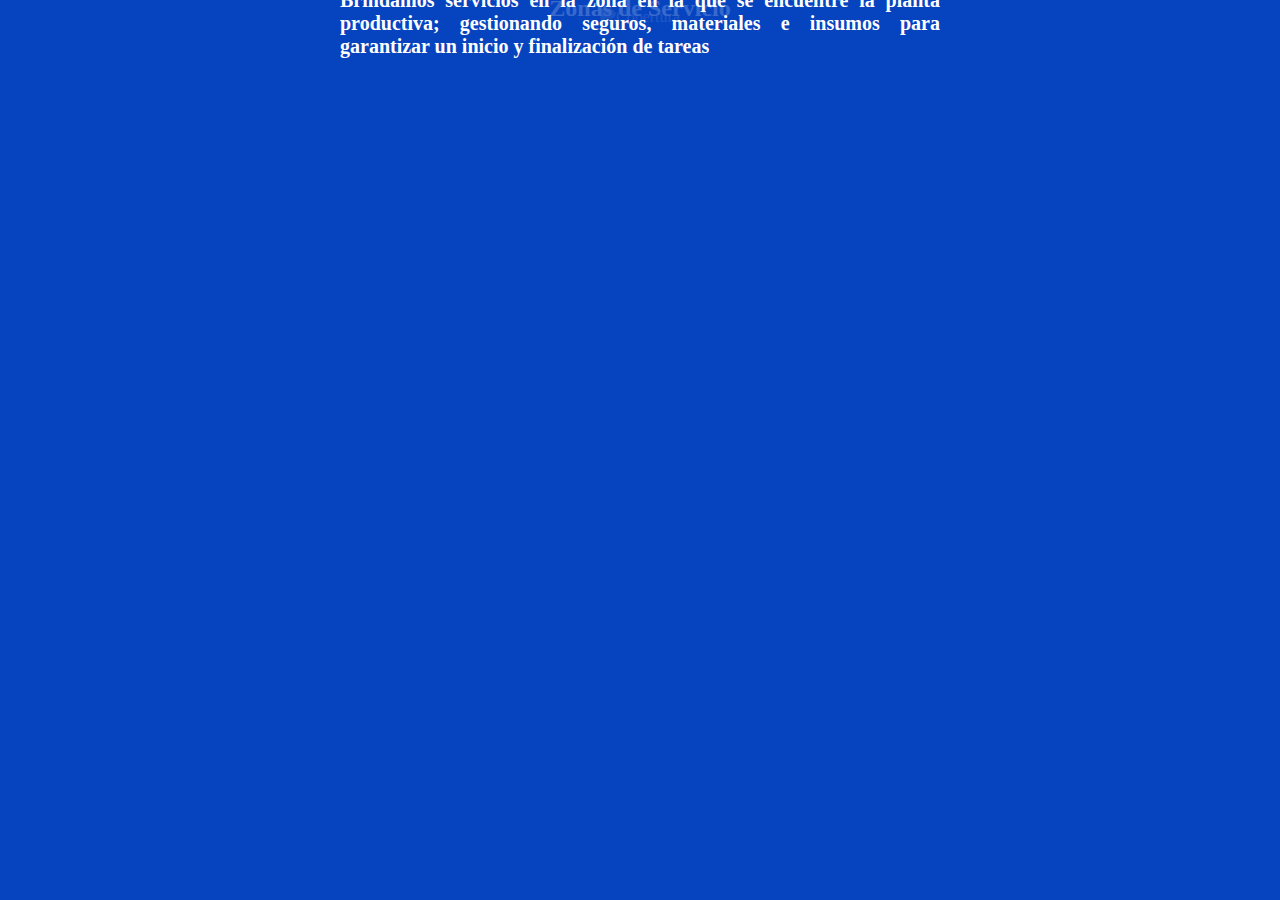
==== Zonas.html @ e308b086 "Update Zonas.html" ====
<!DOCTYPE html>  
<html lang="es">  
<head>  
    <meta charset="UTF-8">  
    <meta name="viewport" content="width=device-width, initial-scale=1.0"> 
    <meta name="theme-color" content="rgba(6, 68, 191, 0.9)">
    <title>Zonas de Servicio</title>  
    <style>  
        body {  
	    box-sizing: border-box;
            background-color: #0644BF; /* Cambia el fondo a azul */  
            color: white; /* Cambia el color del texto a blanco */  
            text-align: center;  
            font-family: 'Times New Roman';  
        }  
        .container {  
            position: relative; /* Posiciona el contenedor para poder usar posición absoluta en los elementos internos */  
            max-width: 100%; /* Hace que la imagen sea responsiva */  
        }  
        img {  
            width: 100%; /* Hace que la imagen ocupe todo el contenedor */  
            height: auto; /* Mantiene la proporción de la imagen */  
        }
	.overlay {  
            display: flex; /* Usar flexbox para alinear elementos */  
            flex-direction: column; /* Coloca los elementos en columna */  
            align-items: center; /* Centra horizontalmente */  
            width: 100%; /* Asegura que el overlay ocupe todo el ancho */  
            top: 0; /* Alinea al inicio del contenedor */  
            z-index: 1; /* Asegura que el texto esté por encima de la imagen */  
        }  
        .overlay h2{
	    position: absolute;
            top: 1%; /* Centra verticalmente */  
            left: 50%; /* Centra horizontalmente */  
            transform: translate(-50%, -50%); /* Ajusta la posición para centrarse */  
            text-align: center;  
            z-index: 1; /* Asegura que el texto esté por encima de la imagen */  
        }
        .overlay p{
	    position: absolute;
	    margin: 0;
            top: 85%; /* Centra verticalmente */  
            left: 50%; /* Centra horizontalmente */  
            transform: translate(-50%, -50%); /* Ajusta la posición para centrarse */  
            text-align: justify;
            font-size: 20px;
            width: 90%;
	    max-width: 600px;
            z-index: 1; /* Asegura que el texto esté por encima de la imagen */  
        }
        h2{
	    margin: 0;
            padding: 10px;
            border-radius: 10px;
            background-color: rgba(6, 68, 191, 0.5);
        }
        p{
	    margin: 0;
            padding: 10px;
            border-radius: 10px;
            background-color: rgba(6, 68, 191, 0.8);
        }
        @media(max-width:480px) {
	.overlay p{  
           font-size: 15px;
        }
}
    </style>  
</head>  
<body>  
    <div class="container">  
        <img src="https://github.com/JobJoelColque/FJL-Servicios/blob/main/img/cobertura.png?raw=true" alt="Cobertura" />  
        <div class="overlay">  
            <h2>Zonas de Servicio</h1>  
            <p><strong>Brindamos servicios en la zona en la que se encuentre la planta productiva; 
                gestionando seguros, materiales e insumos para garantizar un inicio y finalización de tareas</strong></p>  
        </div>  
    </div>  
</body>  
</html>
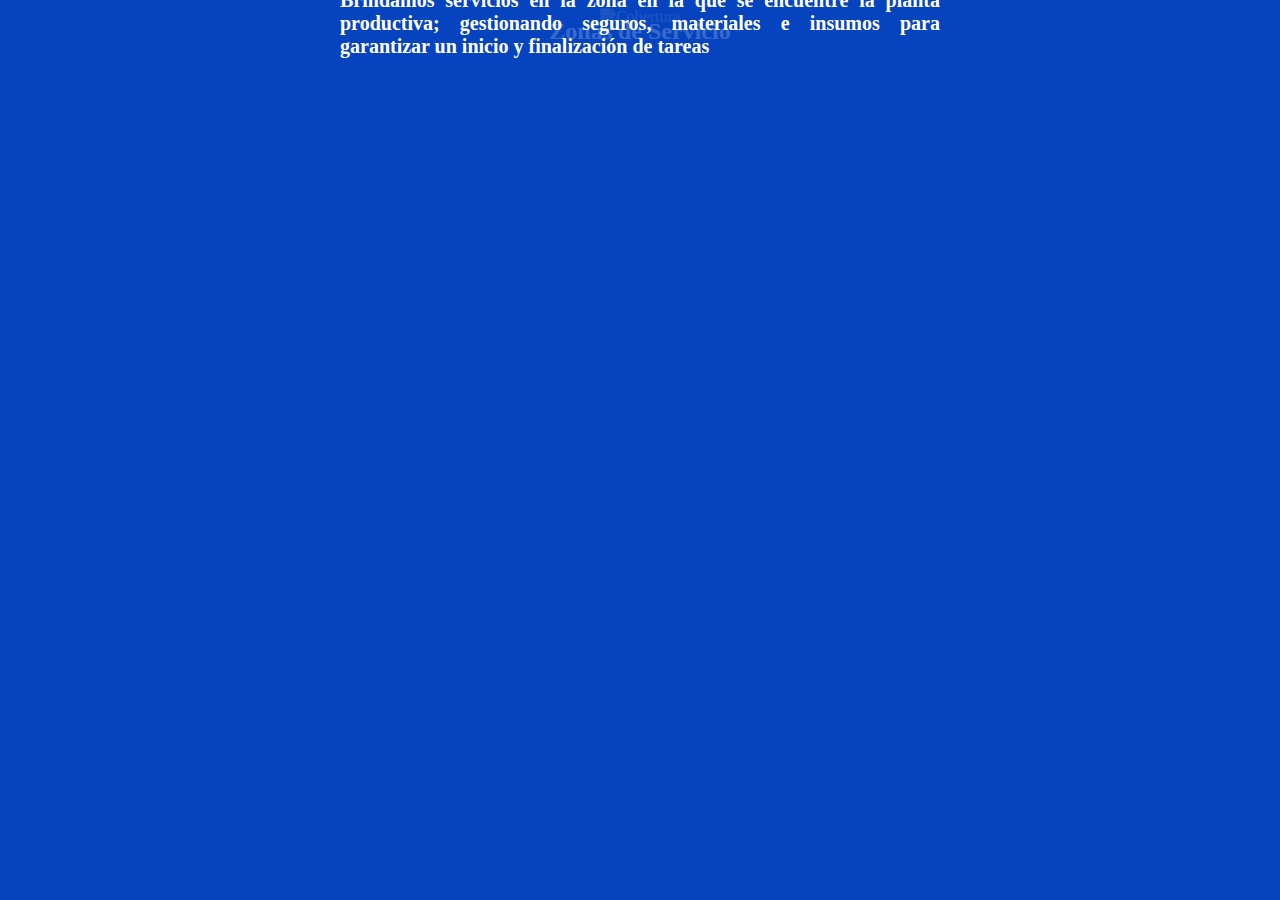
==== commit acc47005: "Update Zonas.html" ====
--- a/Zonas.html
+++ b/Zonas.html
@@ -33,7 +33,7 @@
 	    position: absolute;
             top: 1%; /* Centra verticalmente */  
             left: 50%; /* Centra horizontalmente */  
-            transform: translate(-50%, -50%); /* Ajusta la posición para centrarse */  
+            transform: translate(-50%, -1%); /* Ajusta la posición para centrarse */  
             text-align: center;  
             z-index: 1; /* Asegura que el texto esté por encima de la imagen */  
         }
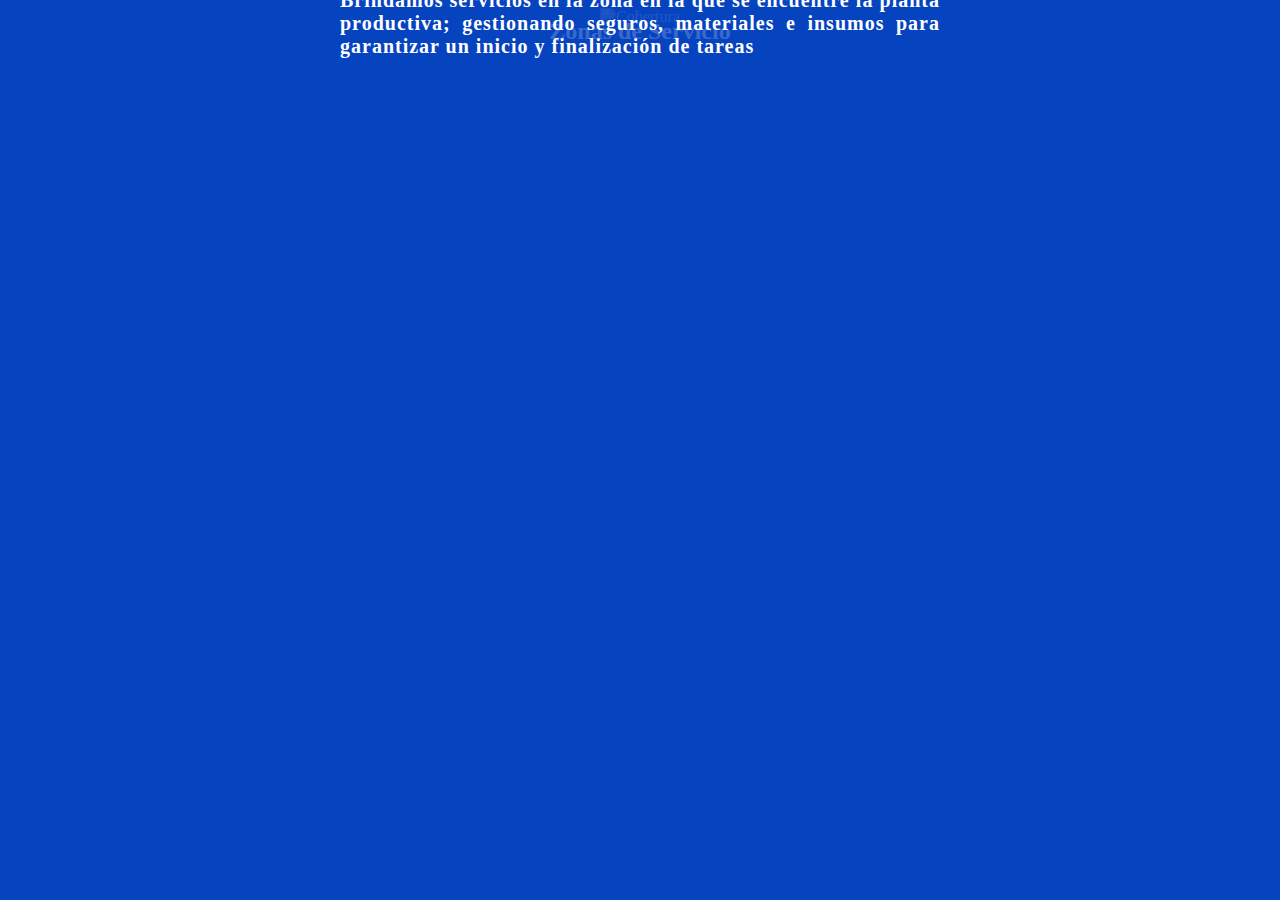
==== commit 17a172d6: "Update Zonas.html" ====
--- a/Zonas.html
+++ b/Zonas.html
@@ -23,7 +23,7 @@
         }
 	.overlay {  
             display: flex; /* Usar flexbox para alinear elementos */  
-            flex-direction: column; /* Coloca los elementos en columna */  
+            flex-direction: row; /* Coloca los elementos en columna */  
             align-items: center; /* Centra horizontalmente */  
             width: 100%; /* Asegura que el overlay ocupe todo el ancho */  
             top: 0; /* Alinea al inicio del contenedor */  
@@ -31,6 +31,7 @@
         }  
         .overlay h2{
 	    position: absolute;
+	    flex-direction: column;
             top: 1%; /* Centra verticalmente */  
             left: 50%; /* Centra horizontalmente */  
             transform: translate(-50%, -1%); /* Ajusta la posición para centrarse */  
@@ -45,6 +46,7 @@
             transform: translate(-50%, -50%); /* Ajusta la posición para centrarse */  
             text-align: justify;
             font-size: 20px;
+	    letter-spacing: 1px;
             width: 90%;
 	    max-width: 600px;
             z-index: 1; /* Asegura que el texto esté por encima de la imagen */  
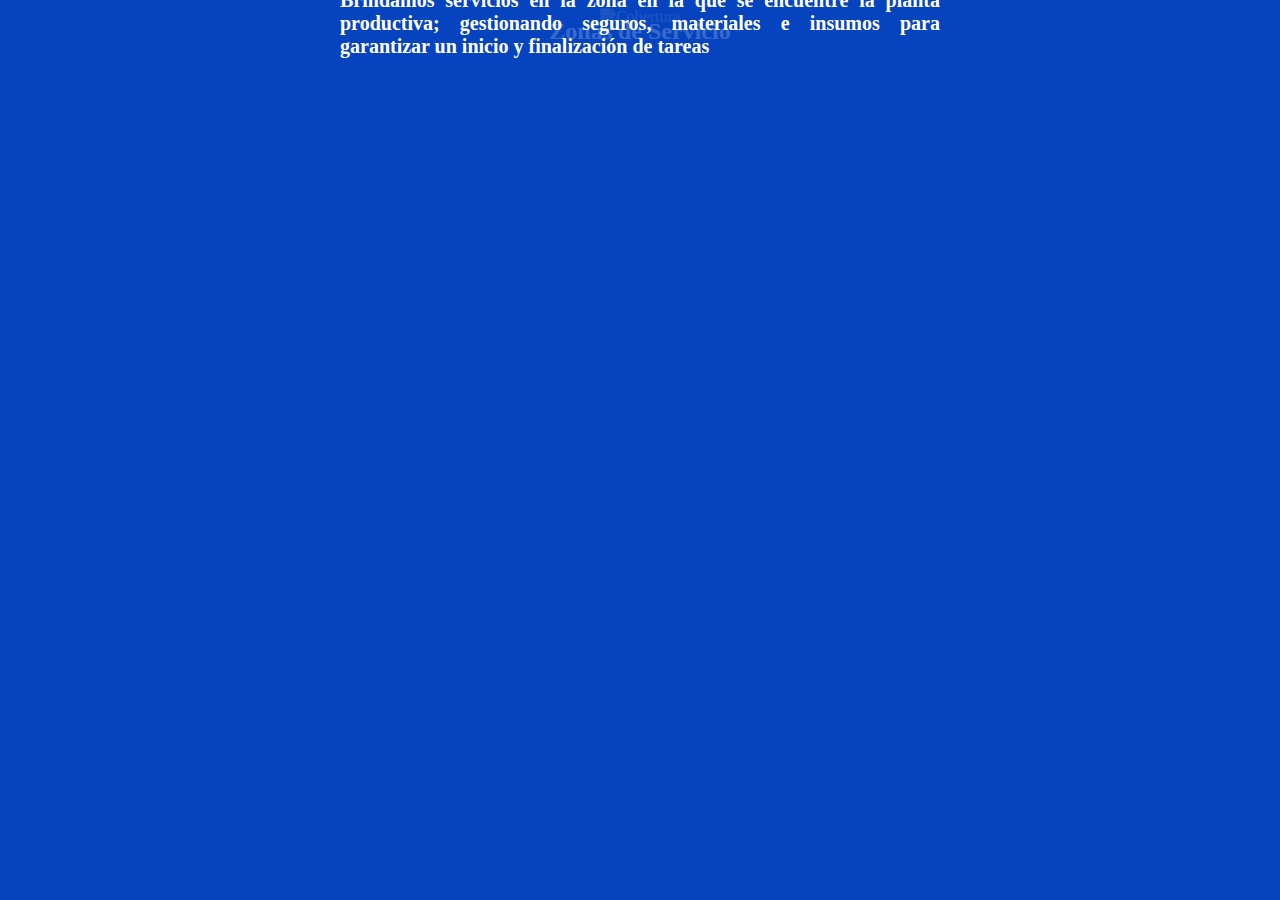
==== commit d0013cfc: "Update Zonas.html" ====
--- a/Zonas.html
+++ b/Zonas.html
@@ -46,8 +46,7 @@
             transform: translate(-50%, -50%); /* Ajusta la posición para centrarse */  
             text-align: justify;
             font-size: 20px;
-	    letter-spacing: 1px;
-            width: 90%;
+	    width: 90%;
 	    max-width: 600px;
             z-index: 1; /* Asegura que el texto esté por encima de la imagen */  
         }
@@ -65,7 +64,8 @@
         }
         @media(max-width:480px) {
 	.overlay p{  
-           font-size: 15px;
+           font-size: 17px;
+	   letter-spacing: 1px;
         }
 }
     </style>  
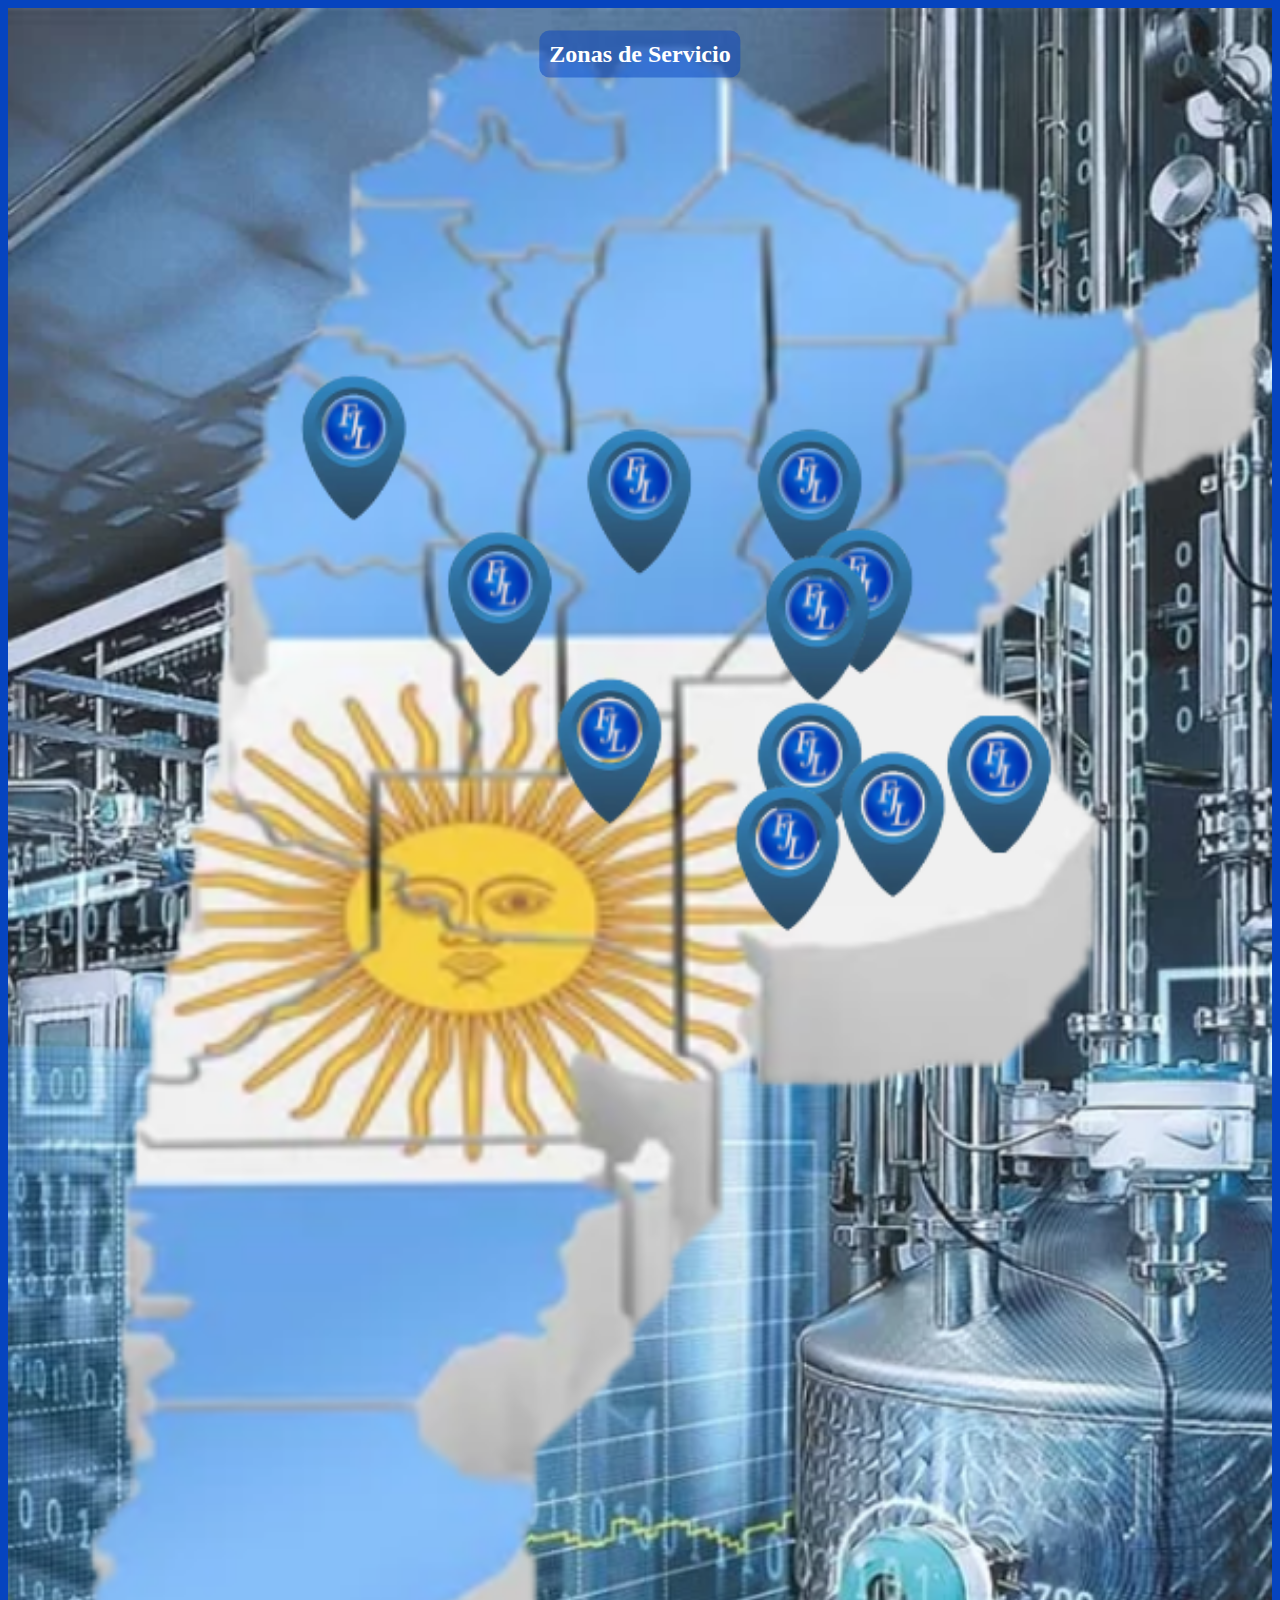
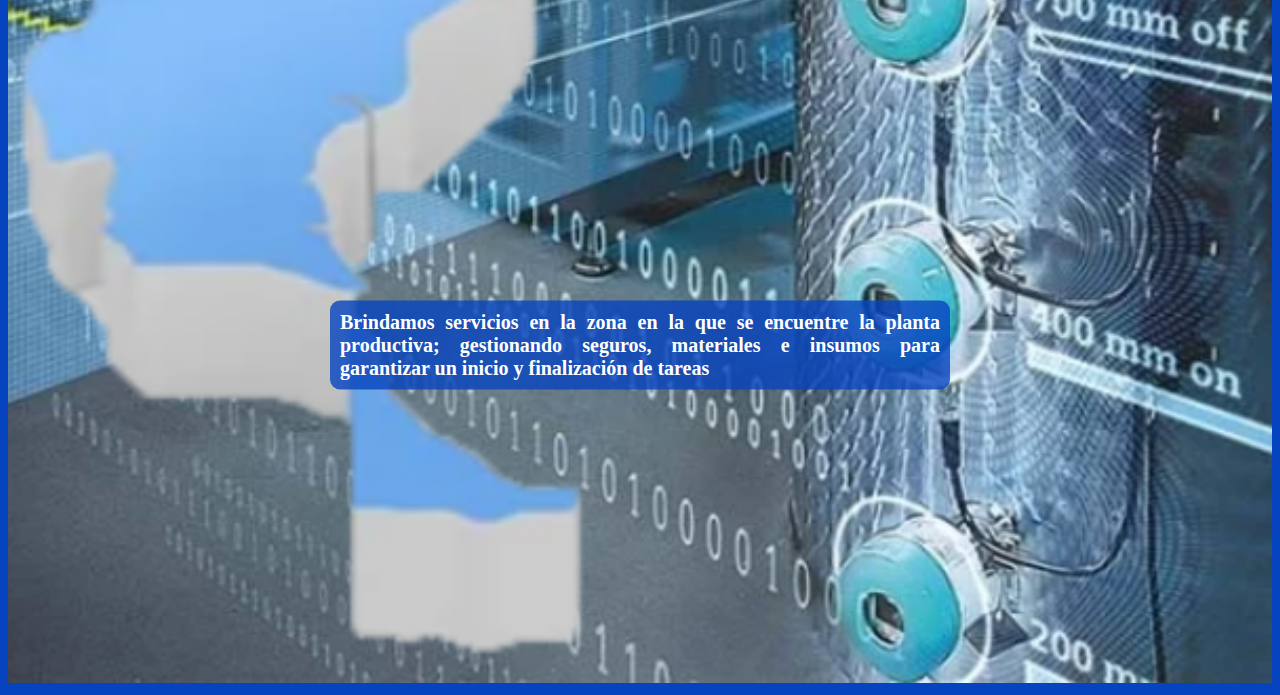
==== commit 9bb13d39: "Update Zonas.html" ====
--- a/Zonas.html
+++ b/Zonas.html
@@ -64,15 +64,15 @@
         }
         @media(max-width:480px) {
 	.overlay p{  
-           font-size: 17px;
-	   letter-spacing: 1px;
+           font-size: 15px;
+	   
         }
 }
     </style>  
 </head>  
 <body>  
     <div class="container">  
-        <img src="https://github.com/JobJoelColque/FJL-Servicios/blob/main/img/cobertura.png?raw=true" alt="Cobertura" />  
+        <img src="img/cobertura.png" alt="Cobertura" />  
         <div class="overlay">  
             <h2>Zonas de Servicio</h1>  
             <p><strong>Brindamos servicios en la zona en la que se encuentre la planta productiva; 
